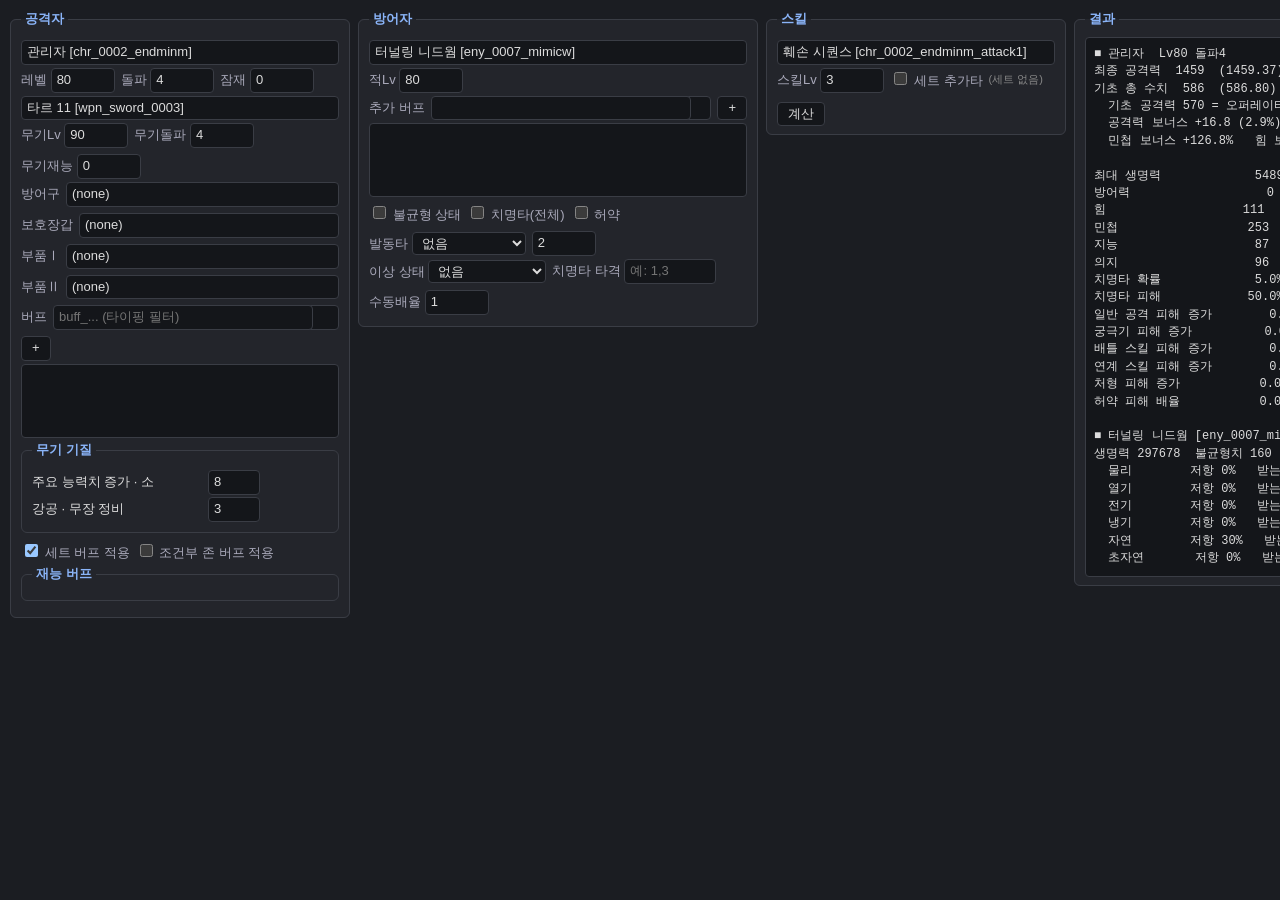
==== index.html @ b57f48a8 "added" ====
<!DOCTYPE html>
<html lang="ko">
<head>
<meta charset="utf-8">
<title>엔드필드 데미지 계산기</title>
<style>
  :root { color-scheme: dark; }
  body { font: 13px/1.45 'Malgun Gothic', 'Segoe UI', sans-serif;
         background: #1b1d22; color: #ddd; margin: 0; padding: 10px; }
  fieldset { border: 1px solid #3a3d45; border-radius: 6px; margin: 0 0 8px;
             padding: 8px 10px; background: #23252b; }
  legend { color: #8ab4f8; font-weight: 600; padding: 0 4px; }
  label { white-space: nowrap; color: #aab; }
  input, select, button { background: #14161a; color: #ddd; border: 1px solid #3a3d45;
                          border-radius: 4px; padding: 2px 5px; font: inherit; }
  input[type=number] { width: 52px; }
  input[list] { width: 100%; min-width: 260px; }
  button { cursor: pointer; padding: 2px 10px; }
  button:hover { background: #2a2d33; }
  .cols { display: grid; grid-template-columns: 340px 400px 300px 1fr;
          gap: 8px; align-items: start; }
  .row { display: flex; gap: 6px; align-items: center; margin: 3px 0; flex-wrap: wrap; }
  .buffs { width: 100%; min-width: 260px; }
  select[multiple] { width: 100%; height: 74px; }
  #stats { width: 380px; min-height: 480px; font-family: 'Consolas','Malgun Gothic',monospace;
           font-size: 12px; white-space: pre; overflow: auto; background:#14161a;
           border:1px solid #3a3d45; border-radius:4px; padding:8px; margin:0; }
  #hits { border-collapse: collapse; min-width: 560px; }
  #hits th, #hits td { border: 1px solid #33363d; padding: 3px 8px; text-align: right; }
  #hits th { background: #262930; position: sticky; top: 0; }
  #hits td:nth-child(2), #hits td:nth-child(3) { text-align: left; }
  .out { display: flex; gap: 10px; align-items: flex-start; }
  .sub { color: #888; font-size: 11px; }
  .err { color: #ff7b72; }
  .forge { display: inline-flex; gap: 4px; align-items: center; margin: 1px 6px 1px 0; }
  .combo { position: relative; flex: 1; min-width: 200px; }
  .combo input { width: 100%; box-sizing: border-box; }
  .drop { position: absolute; left: 0; right: 0; top: 100%; z-index: 20;
          max-height: 260px; overflow-y: auto; background: #14161a;
          border: 1px solid #3a3d45; border-radius: 4px; display: none; }
  .drop div { padding: 2px 8px; cursor: pointer; white-space: nowrap;
              overflow: hidden; text-overflow: ellipsis; }
  .drop div:hover, .drop div.sel { background: #2a4a78; }
  .forge input { width: 34px; }
  .forge .val { width: 62px; display: inline-block; color: #8ab4f8; }
  #loading { position: fixed; inset: 0; display: flex; align-items: center;
             justify-content: center; background: #1b1d22; font-size: 15px; z-index: 9; }
  .tal-row, .wsk-row { display: flex; gap: 6px; align-items: center; margin: 2px 0;
                       flex-wrap: wrap; }
  .tal-row input[type=number], .wsk-row input[type=number] { width: 40px; }
  .wsk-name { width: 170px; display: inline-block; overflow: hidden;
              text-overflow: ellipsis; white-space: nowrap; }
</style>
</head>
<body>
<div id="loading">데이터 로딩 중… (약 12MB)</div>

<div class="cols">
  <fieldset><legend>공격자</legend>
    <div class="row"><input id="cid" placeholder="캐릭터"></div>
    <div class="row">
      <label>레벨 <input id="lv" type="number" min="1" max="90" value="80"></label>
      <label>돌파 <input id="cbrk" type="number" min="0" max="4" value="4"></label>
      <label>잠재 <input id="pot" type="number" min="0" max="6" value="0"></label>
    </div>
    <div class="row"><input id="wid" placeholder="무기"></div>
    <div class="row">
      <label>무기Lv <input id="wlv" type="number" min="1" max="90" value="90"></label>
      <label>무기돌파 <input id="brk" type="number" min="0" max="6" value="4"></label>
      <label>무기재능 <input id="tal" type="number" min="0" max="6" value="0"></label>
    </div>
    <div id="equip-rows"></div>
    <div class="row"><label>버프</label>
      <input id="buff_in" class="buffs" placeholder="buff_... (타이핑 필터)">
      <input id="buff_stk" type="number" min="1" max="99" value="1" title="스택">
      <button id="buff_add">+</button>
    </div>
    <select id="atk_buffs" multiple title="더블클릭으로 삭제"></select>
    <fieldset><legend>무기 기질</legend><div id="wsk"></div></fieldset>
    <div class="row">
      <label><input id="suit_buff" type="checkbox" checked> 세트 버프 적용</label>
      <label><input id="cond" type="checkbox"> 조건부 존 버프 적용</label>
    </div>
    <fieldset><legend>재능 버프</legend><div id="talents"></div></fieldset>
  </fieldset>

  <fieldset><legend>방어자</legend>
    <div class="row"><input id="eid" placeholder="적"></div>
    <div class="row"><label>적Lv <input id="elv" type="number" min="1" max="150" value="80"></label></div>
    <div class="row"><label>추가 버프</label>
      <input id="dbuff_in" class="buffs">
      <input id="dbuff_stk" type="number" min="1" max="99" value="1" title="스택">
      <button id="dbuff_add">+</button>
    </div>
    <select id="def_buffs" multiple title="더블클릭으로 삭제"></select>
    <div class="row">
      <label><input id="broken" type="checkbox"> 불균형 상태</label>
      <label><input id="crit" type="checkbox"> 치명타(전체)</label>
      <label><input id="weak" type="checkbox"> 허약</label>
      <label>발동타
        <select id="proc">
          <option>없음</option><option>띄우기</option><option>넘어뜨리기</option>
          <option>강타</option><option>갑옷 파괴</option><option>이상 초기피해</option>
          <option>쇄빙</option><option>아츠 폭발</option><option>연소 지속</option>
        </select></label>
      <input id="proc_stacks" type="number" min="1" max="4" value="2" title="스택">
    </div>
    <div class="row">
      <label>이상 상태
        <select id="inflict">
          <option>없음</option><option>방어 불능 상태</option><option>이상 발동</option>
        </select></label>
      <label>치명타 타격 <input id="crit_hits" type="text" style="width:80px" placeholder="예: 1,3"></label>
      <label>수동배율 <input id="mmul" type="number" min="0.1" max="10" step="0.05" value="1"></label>
    </div>
  </fieldset>

  <fieldset><legend>스킬</legend>
    <div class="row"><input id="sid" placeholder="스킬"></div>
    <div class="row">
      <label>스킬Lv <input id="slv" type="number" min="1" max="12" value="3"></label>
      <label><input id="extra_on" type="checkbox"> 세트 추가타</label>
      <span id="extra_lbl" class="sub">(세트 없음)</span>
    </div>
    <button id="run" style="margin-top:6px">계산</button>
  </fieldset>

  <fieldset><legend>결과</legend>
    <div class="out">
      <pre id="stats"></pre>
      <table id="hits">
        <thead><tr><th>#</th><th>속성</th><th>히트</th><th>배율</th>
        <th>공격력×배율</th><th>존배율</th><th>데미지</th></tr></thead>
        <tbody></tbody>
      </table>
    </div>
  </fieldset>
</div>

<script type="module" src="app.js"></script>
</body>
</html>
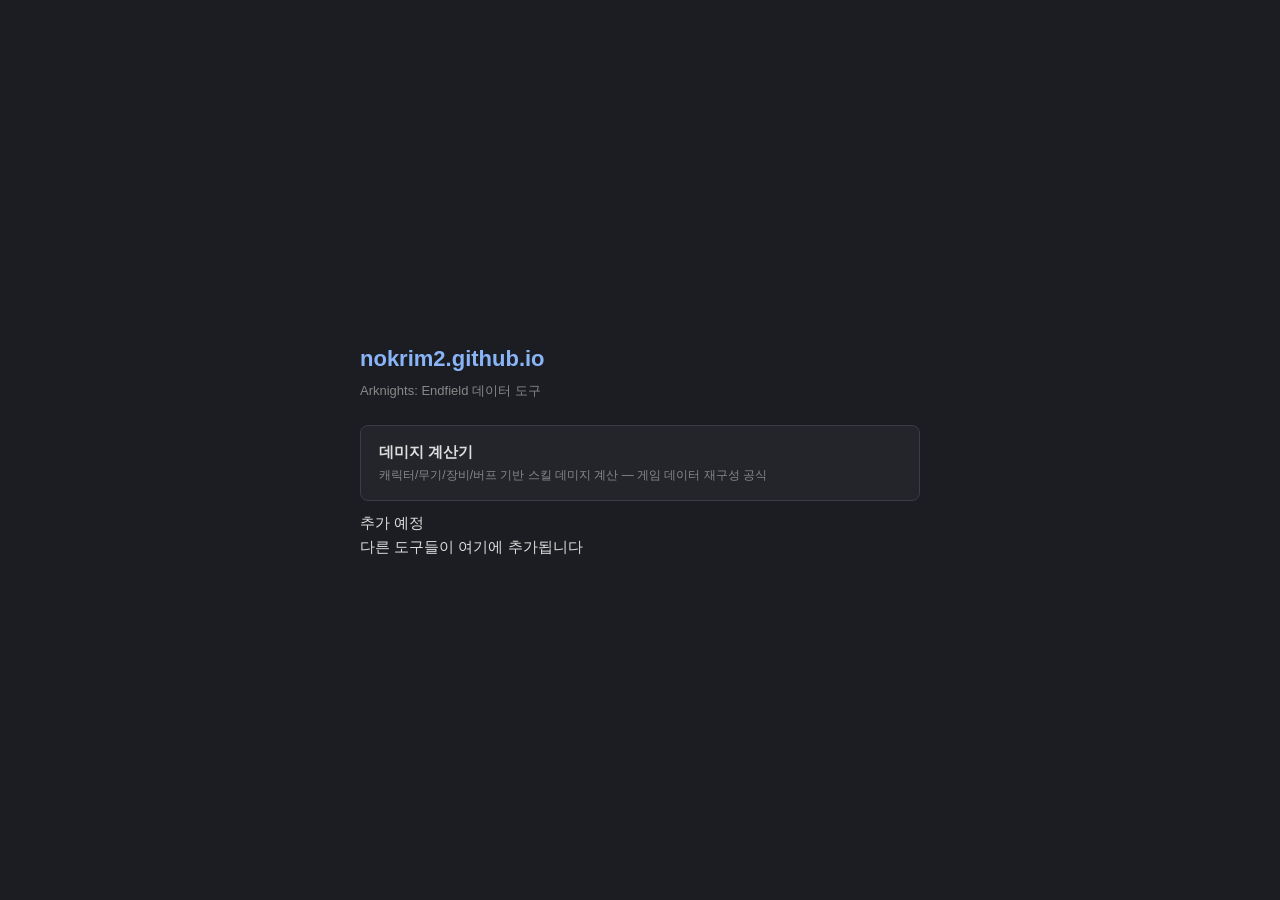
==== commit ee406085: "test" ====
--- a/index.html
+++ b/index.html
@@ -2,141 +2,45 @@
 <html lang="ko">
 <head>
 <meta charset="utf-8">
-<title>엔드필드 데미지 계산기</title>
+<title>nokrim2</title>
 <style>
   :root { color-scheme: dark; }
-  body { font: 13px/1.45 'Malgun Gothic', 'Segoe UI', sans-serif;
-         background: #1b1d22; color: #ddd; margin: 0; padding: 10px; }
-  fieldset { border: 1px solid #3a3d45; border-radius: 6px; margin: 0 0 8px;
-             padding: 8px 10px; background: #23252b; }
-  legend { color: #8ab4f8; font-weight: 600; padding: 0 4px; }
-  label { white-space: nowrap; color: #aab; }
-  input, select, button { background: #14161a; color: #ddd; border: 1px solid #3a3d45;
-                          border-radius: 4px; padding: 2px 5px; font: inherit; }
-  input[type=number] { width: 52px; }
-  input[list] { width: 100%; min-width: 260px; }
-  button { cursor: pointer; padding: 2px 10px; }
-  button:hover { background: #2a2d33; }
-  .cols { display: grid; grid-template-columns: 340px 400px 300px 1fr;
-          gap: 8px; align-items: start; }
-  .row { display: flex; gap: 6px; align-items: center; margin: 3px 0; flex-wrap: wrap; }
-  .buffs { width: 100%; min-width: 260px; }
-  select[multiple] { width: 100%; height: 74px; }
-  #stats { width: 380px; min-height: 480px; font-family: 'Consolas','Malgun Gothic',monospace;
-           font-size: 12px; white-space: pre; overflow: auto; background:#14161a;
-           border:1px solid #3a3d45; border-radius:4px; padding:8px; margin:0; }
-  #hits { border-collapse: collapse; min-width: 560px; }
-  #hits th, #hits td { border: 1px solid #33363d; padding: 3px 8px; text-align: right; }
-  #hits th { background: #262930; position: sticky; top: 0; }
-  #hits td:nth-child(2), #hits td:nth-child(3) { text-align: left; }
-  .out { display: flex; gap: 10px; align-items: flex-start; }
-  .sub { color: #888; font-size: 11px; }
-  .err { color: #ff7b72; }
-  .forge { display: inline-flex; gap: 4px; align-items: center; margin: 1px 6px 1px 0; }
-  .combo { position: relative; flex: 1; min-width: 200px; }
-  .combo input { width: 100%; box-sizing: border-box; }
-  .drop { position: absolute; left: 0; right: 0; top: 100%; z-index: 20;
-          max-height: 260px; overflow-y: auto; background: #14161a;
-          border: 1px solid #3a3d45; border-radius: 4px; display: none; }
-  .drop div { padding: 2px 8px; cursor: pointer; white-space: nowrap;
-              overflow: hidden; text-overflow: ellipsis; }
-  .drop div:hover, .drop div.sel { background: #2a4a78; }
-  .forge input { width: 34px; }
-  .forge .val { width: 62px; display: inline-block; color: #8ab4f8; }
-  #loading { position: fixed; inset: 0; display: flex; align-items: center;
-             justify-content: center; background: #1b1d22; font-size: 15px; z-index: 9; }
-  .tal-row, .wsk-row { display: flex; gap: 6px; align-items: center; margin: 2px 0;
-                       flex-wrap: wrap; }
-  .tal-row input[type=number], .wsk-row input[type=number] { width: 40px; }
-  .wsk-name { width: 170px; display: inline-block; overflow: hidden;
-              text-overflow: ellipsis; white-space: nowrap; }
+  body { font: 15px/1.6 'Malgun Gothic', 'Segoe UI', sans-serif;
+         background: #1b1d22; color: #ddd; margin: 0;
+         min-height: 100vh; display: flex; align-items: center; justify-content: center; }
+  main { width: min(560px, 90vw); }
+  h1 { font-size: 22px; color: #8ab4f8; margin: 0 0 4px; }
+  .sub { color: #888; margin: 0 0 24px; font-size: 13px; }
+  a.card { display: block; background: #23252b; border: 1px solid #3a3d45;
+           border-radius: 8px; padding: 14px 18px; margin: 10px 0;
+           color: #ddd; text-decoration: none; }
+  a.card:hover { border-color: #8ab4f8; background: #2a2d33; }
+  a.card .t { font-weight: 600; }
+  a.card .d { color: #888; font-size: 12px; margin-top: 2px; }
+  a.card.soon { opacity: .45; cursor: default; }
+  a.card.soon:hover { border-color: #3a3d45; background: #23252b; }
 </style>
 </head>
 <body>
-<div id="loading">데이터 로딩 중… (약 12MB)</div>
+<main>
+  <h1>nokrim2.github.io</h1>
+  <p class="sub">Arknights: Endfield 데이터 도구</p>
 
-<div class="cols">
-  <fieldset><legend>공격자</legend>
-    <div class="row"><input id="cid" placeholder="캐릭터"></div>
-    <div class="row">
-      <label>레벨 <input id="lv" type="number" min="1" max="90" value="80"></label>
-      <label>돌파 <input id="cbrk" type="number" min="0" max="4" value="4"></label>
-      <label>잠재 <input id="pot" type="number" min="0" max="6" value="0"></label>
-    </div>
-    <div class="row"><input id="wid" placeholder="무기"></div>
-    <div class="row">
-      <label>무기Lv <input id="wlv" type="number" min="1" max="90" value="90"></label>
-      <label>무기돌파 <input id="brk" type="number" min="0" max="6" value="4"></label>
-      <label>무기재능 <input id="tal" type="number" min="0" max="6" value="0"></label>
-    </div>
-    <div id="equip-rows"></div>
-    <div class="row"><label>버프</label>
-      <input id="buff_in" class="buffs" placeholder="buff_... (타이핑 필터)">
-      <input id="buff_stk" type="number" min="1" max="99" value="1" title="스택">
-      <button id="buff_add">+</button>
-    </div>
-    <select id="atk_buffs" multiple title="더블클릭으로 삭제"></select>
-    <fieldset><legend>무기 기질</legend><div id="wsk"></div></fieldset>
-    <div class="row">
-      <label><input id="suit_buff" type="checkbox" checked> 세트 버프 적용</label>
-      <label><input id="cond" type="checkbox"> 조건부 존 버프 적용</label>
-    </div>
-    <fieldset><legend>재능 버프</legend><div id="talents"></div></fieldset>
-  </fieldset>
+  <a class="card" href="./calc/">
+    <div class="t">데미지 계산기</div>
+    <div class="d">캐릭터/무기/장비/버프 기반 스킬 데미지 계산 — 게임 데이터 재구성 공식</div>
+  </a>
 
-  <fieldset><legend>방어자</legend>
-    <div class="row"><input id="eid" placeholder="적"></div>
-    <div class="row"><label>적Lv <input id="elv" type="number" min="1" max="150" value="80"></label></div>
-    <div class="row"><label>추가 버프</label>
-      <input id="dbuff_in" class="buffs">
-      <input id="dbuff_stk" type="number" min="1" max="99" value="1" title="스택">
-      <button id="dbuff_add">+</button>
-    </div>
-    <select id="def_buffs" multiple title="더블클릭으로 삭제"></select>
-    <div class="row">
-      <label><input id="broken" type="checkbox"> 불균형 상태</label>
-      <label><input id="crit" type="checkbox"> 치명타(전체)</label>
-      <label><input id="weak" type="checkbox"> 허약</label>
-      <label>발동타
-        <select id="proc">
-          <option>없음</option><option>띄우기</option><option>넘어뜨리기</option>
-          <option>강타</option><option>갑옷 파괴</option><option>이상 초기피해</option>
-          <option>쇄빙</option><option>아츠 폭발</option><option>연소 지속</option>
-        </select></label>
-      <input id="proc_stacks" type="number" min="1" max="4" value="2" title="스택">
-    </div>
-    <div class="row">
-      <label>이상 상태
-        <select id="inflict">
-          <option>없음</option><option>방어 불능 상태</option><option>이상 발동</option>
-        </select></label>
-      <label>치명타 타격 <input id="crit_hits" type="text" style="width:80px" placeholder="예: 1,3"></label>
-      <label>수동배율 <input id="mmul" type="number" min="0.1" max="10" step="0.05" value="1"></label>
-    </div>
-  </fieldset>
-
-  <fieldset><legend>스킬</legend>
-    <div class="row"><input id="sid" placeholder="스킬"></div>
-    <div class="row">
-      <label>스킬Lv <input id="slv" type="number" min="1" max="12" value="3"></label>
-      <label><input id="extra_on" type="checkbox"> 세트 추가타</label>
-      <span id="extra_lbl" class="sub">(세트 없음)</span>
-    </div>
-    <button id="run" style="margin-top:6px">계산</button>
-  </fieldset>
-
-  <fieldset><legend>결과</legend>
-    <div class="out">
-      <pre id="stats"></pre>
-      <table id="hits">
-        <thead><tr><th>#</th><th>속성</th><th>히트</th><th>배율</th>
-        <th>공격력×배율</th><th>존배율</th><th>데미지</th></tr></thead>
-        <tbody></tbody>
-      </table>
-    </div>
-  </fieldset>
-</div>
-
-<script type="module" src="app.js"></script>
+  <!-- 여기에 새 도구 카드 추가
+  <a class="card" href="./도구경로/">
+    <div class="t">도구 이름</div>
+    <div class="d">설명</div>
+  </a>
+  -->
+  <div class="card soon">
+    <div class="t">추가 예정</div>
+    <div class="d">다른 도구들이 여기에 추가됩니다</div>
+  </div>
+</main>
 </body>
 </html>
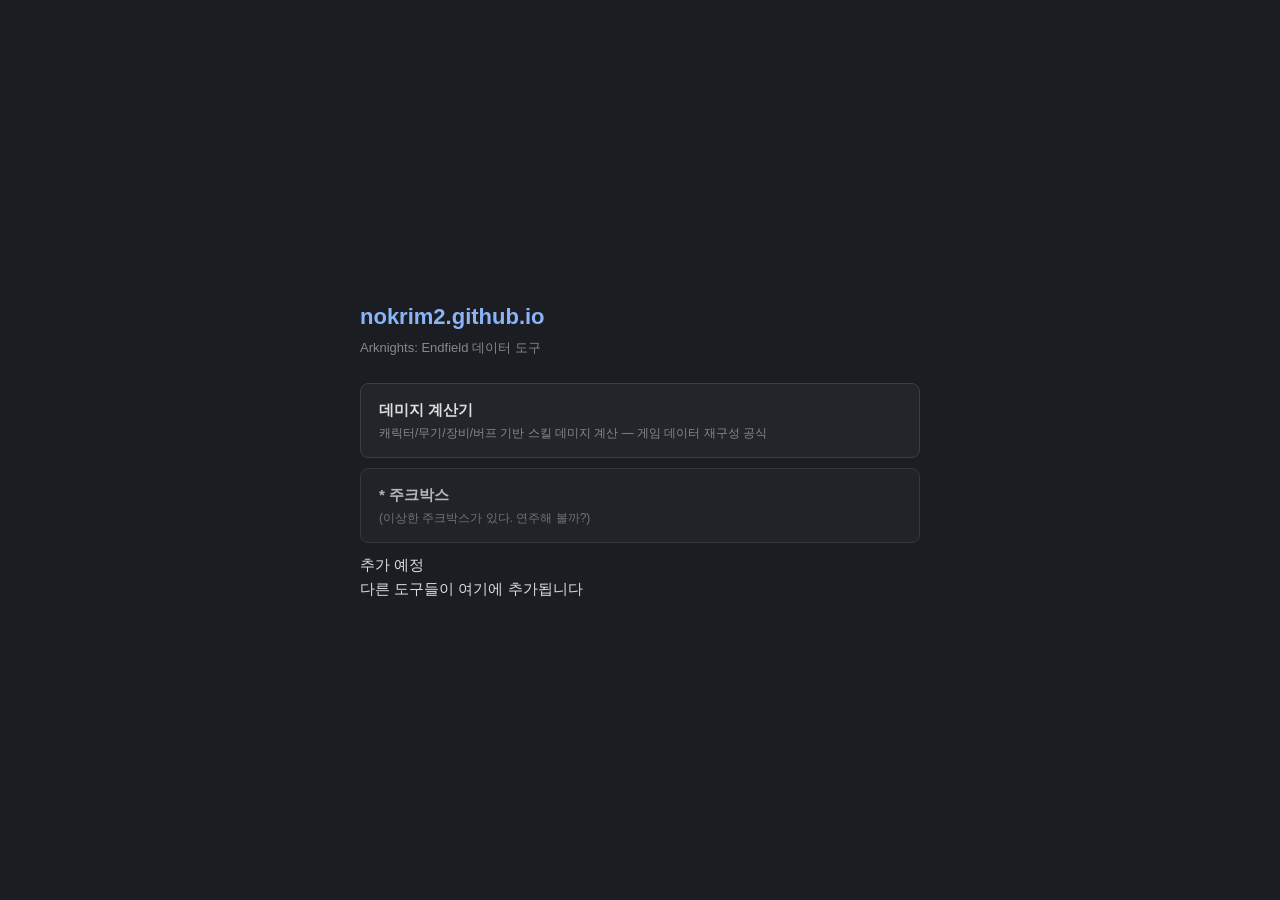
==== commit 20b462d0: "test" ====
--- a/index.html
+++ b/index.html
@@ -31,6 +31,11 @@
     <div class="d">캐릭터/무기/장비/버프 기반 스킬 데미지 계산 — 게임 데이터 재구성 공식</div>
   </a>
 
+  <a class="card" href="./rhythm/" style="opacity:.8">
+    <div class="t">* 주크박스</div>
+    <div class="d">(이상한 주크박스가 있다. 연주해 볼까?)</div>
+  </a>
+
   <!-- 여기에 새 도구 카드 추가
   <a class="card" href="./도구경로/">
     <div class="t">도구 이름</div>
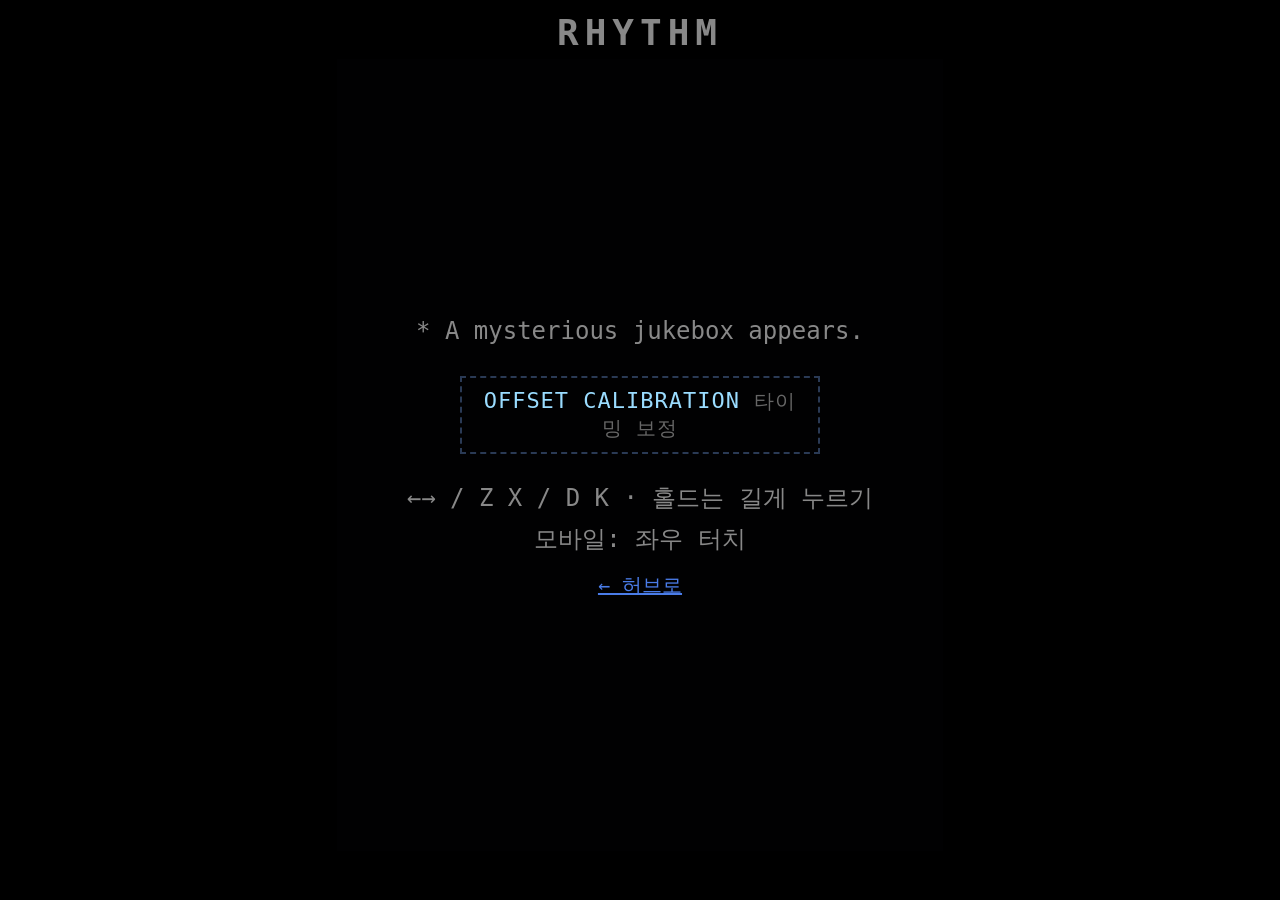
==== commit e2283955: "adjust on mobile" ====
--- a/index.html
+++ b/index.html
@@ -2,50 +2,77 @@
 <html lang="ko">
 <head>
 <meta charset="utf-8">
-<title>nokrim2</title>
+<meta name="viewport" content="width=device-width, initial-scale=1">
+<title>RHYTHM</title>
 <style>
-  :root { color-scheme: dark; }
-  body { font: 15px/1.6 'Malgun Gothic', 'Segoe UI', sans-serif;
-         background: #1b1d22; color: #ddd; margin: 0;
-         min-height: 100vh; display: flex; align-items: center; justify-content: center; }
-  main { width: min(560px, 90vw); }
-  h1 { font-size: 22px; color: #8ab4f8; margin: 0 0 4px; }
-  .sub { color: #888; margin: 0 0 24px; font-size: 13px; }
-  a.card { display: block; background: #23252b; border: 1px solid #3a3d45;
-           border-radius: 8px; padding: 14px 18px; margin: 10px 0;
-           color: #ddd; text-decoration: none; }
-  a.card:hover { border-color: #8ab4f8; background: #2a2d33; }
-  a.card .t { font-weight: 600; }
-  a.card .d { color: #888; font-size: 12px; margin-top: 2px; }
-  a.card.soon { opacity: .45; cursor: default; }
-  a.card.soon:hover { border-color: #3a3d45; background: #23252b; }
+  @font-face {
+    font-family: "DRText";
+    src: url("font/fnt_maintext16.ttf") format("truetype");
+    font-display: swap;
+  }
+  * { box-sizing: border-box; }
+  body { margin: 0; background: #000; color: #fff; font-family: "DRText", monospace;
+         display: flex; flex-direction: column; align-items: center; min-height: 100vh;
+         user-select: none; -webkit-user-select: none; }
+  h1 { font-size: 36px; letter-spacing: 6px; color: #888; margin: 12px 0 6px; }
+  #wrap { position: relative; width: min(98vw, calc(88vh * 0.7647)); }
+  canvas { width: 100%; height: auto; display: block; background: #06060c; touch-action: none;
+           image-rendering: pixelated; }
+  .overlay { position: absolute; inset: 0; background: rgba(0,0,0,.82);
+             display: flex; flex-direction: column; align-items: center; justify-content: center;
+             gap: 12px; text-align: center; padding: 16px 6px; }
+  /* menu can be taller than the canvas on phones: scroll instead of clipping */
+  #menu { justify-content: flex-start; overflow-y: auto; }
+  #menu > :first-child { margin-top: auto; }
+  #menu > :last-child  { margin-bottom: auto; }
+  .hidden { display: none !important; }
+  .songbtn { background: none; border: 2px solid #333; color: #ddd; font-family: inherit;
+             font-size: 32px; padding: 12px 18px; width: min(84%, 460px); cursor: pointer;
+             letter-spacing: 1px; }
+  .songbtn:hover, .songbtn:focus { border-color: #17EEFF; color: #17EEFF; }
+  .songbtn.calib { font-size: 22px; padding: 10px 14px; width: min(70%, 360px);
+                   border-style: dashed; color: #9ADCFF; border-color: #2a3a55; }
+  .songbtn.calib:hover, .songbtn.calib:focus { border-color: #9ADCFF; color: #9ADCFF; }
+  .songbtn small { color: #666; font-size: 20px; }
+  .big { font-size: 48px; color: #FFED72; }
+  .dim { color: #888; font-size: 24px; line-height: 1.7; }
+  #rank { font-size: 110px; margin: 6px 0; }
+  a { color: #4A7CE8; font-size: 20px; }
+  @media (max-width: 640px){
+    h1 { font-size: 24px; }
+    .overlay { gap: 8px; }
+    .songbtn { font-size: 22px; padding: 9px 12px; width: min(88%, 420px); }
+    .songbtn small { font-size: 14px; }
+    .songbtn.calib { font-size: 16px; width: min(76%, 320px); }
+    .big { font-size: 32px; }
+    .dim { font-size: 16px; }
+    #rank { font-size: 64px; }
+    a { font-size: 15px; }
+  }
 </style>
 </head>
 <body>
-<main>
-  <h1>nokrim2.github.io</h1>
-  <p class="sub">Arknights: Endfield 데이터 도구</p>
+<h1>RHYTHM</h1>
+<div id="wrap">
+  <canvas id="cv" width="1040" height="1360"></canvas>
 
-  <a class="card" href="./calc/">
-    <div class="t">데미지 계산기</div>
-    <div class="d">캐릭터/무기/장비/버프 기반 스킬 데미지 계산 — 게임 데이터 재구성 공식</div>
-  </a>
+  <div id="menu" class="overlay">
+    <div class="dim">* A mysterious jukebox appears.</div>
+    <div id="songlist"></div>
+    <button class="songbtn calib" id="calib">OFFSET CALIBRATION <small>타이밍 보정</small></button>
+    <div class="dim" id="loadmsg"></div>
+    <div class="dim">←→ / Z X / D K · 홀드는 길게 누르기<br>모바일: 좌우 터치</div>
+    <a href="../">← 허브로</a>
+  </div>
 
-  <a class="card" href="./rhythm/" style="opacity:.8">
-    <div class="t">* 주크박스</div>
-    <div class="d">(이상한 주크박스가 있다. 연주해 볼까?)</div>
-  </a>
-
-  <!-- 여기에 새 도구 카드 추가
-  <a class="card" href="./도구경로/">
-    <div class="t">도구 이름</div>
-    <div class="d">설명</div>
-  </a>
-  -->
-  <div class="card soon">
-    <div class="t">추가 예정</div>
-    <div class="d">다른 도구들이 여기에 추가됩니다</div>
+  <div id="result" class="overlay hidden">
+    <div class="dim" id="rSong"></div>
+    <div id="rank"></div>
+    <div class="dim" id="rStats"></div>
+    <button class="songbtn" id="retry">RETRY</button>
+    <button class="songbtn" id="back">SONG LIST</button>
   </div>
-</main>
+</div>
+<script src="rhythm.js?v=9"></script>
 </body>
 </html>
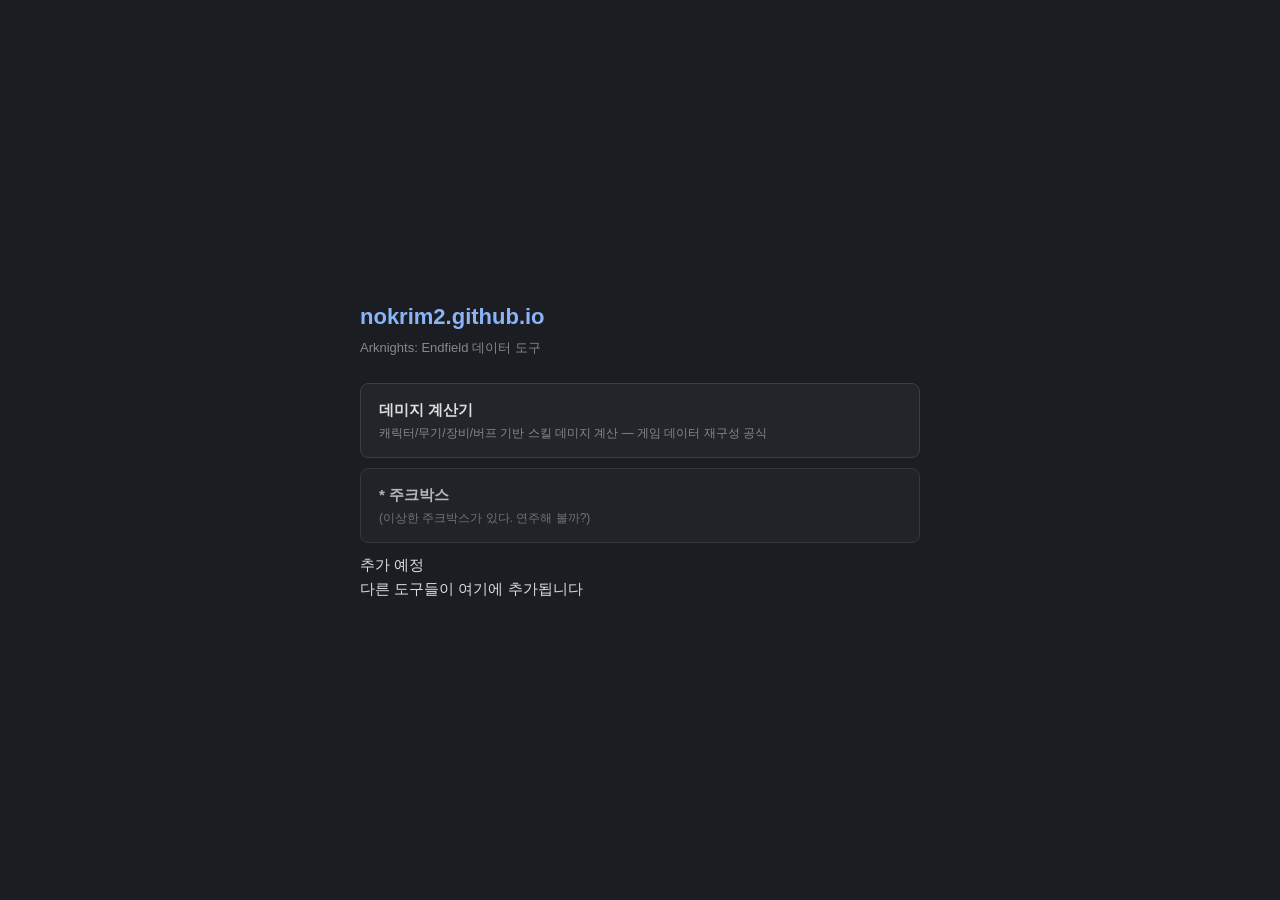
==== commit e869f2c6: "WRONG FILE REPLACEMENT" ====
--- a/index.html
+++ b/index.html
@@ -2,77 +2,50 @@
 <html lang="ko">
 <head>
 <meta charset="utf-8">
-<meta name="viewport" content="width=device-width, initial-scale=1">
-<title>RHYTHM</title>
+<title>nokrim2</title>
 <style>
-  @font-face {
-    font-family: "DRText";
-    src: url("font/fnt_maintext16.ttf") format("truetype");
-    font-display: swap;
-  }
-  * { box-sizing: border-box; }
-  body { margin: 0; background: #000; color: #fff; font-family: "DRText", monospace;
-         display: flex; flex-direction: column; align-items: center; min-height: 100vh;
-         user-select: none; -webkit-user-select: none; }
-  h1 { font-size: 36px; letter-spacing: 6px; color: #888; margin: 12px 0 6px; }
-  #wrap { position: relative; width: min(98vw, calc(88vh * 0.7647)); }
-  canvas { width: 100%; height: auto; display: block; background: #06060c; touch-action: none;
-           image-rendering: pixelated; }
-  .overlay { position: absolute; inset: 0; background: rgba(0,0,0,.82);
-             display: flex; flex-direction: column; align-items: center; justify-content: center;
-             gap: 12px; text-align: center; padding: 16px 6px; }
-  /* menu can be taller than the canvas on phones: scroll instead of clipping */
-  #menu { justify-content: flex-start; overflow-y: auto; }
-  #menu > :first-child { margin-top: auto; }
-  #menu > :last-child  { margin-bottom: auto; }
-  .hidden { display: none !important; }
-  .songbtn { background: none; border: 2px solid #333; color: #ddd; font-family: inherit;
-             font-size: 32px; padding: 12px 18px; width: min(84%, 460px); cursor: pointer;
-             letter-spacing: 1px; }
-  .songbtn:hover, .songbtn:focus { border-color: #17EEFF; color: #17EEFF; }
-  .songbtn.calib { font-size: 22px; padding: 10px 14px; width: min(70%, 360px);
-                   border-style: dashed; color: #9ADCFF; border-color: #2a3a55; }
-  .songbtn.calib:hover, .songbtn.calib:focus { border-color: #9ADCFF; color: #9ADCFF; }
-  .songbtn small { color: #666; font-size: 20px; }
-  .big { font-size: 48px; color: #FFED72; }
-  .dim { color: #888; font-size: 24px; line-height: 1.7; }
-  #rank { font-size: 110px; margin: 6px 0; }
-  a { color: #4A7CE8; font-size: 20px; }
-  @media (max-width: 640px){
-    h1 { font-size: 24px; }
-    .overlay { gap: 8px; }
-    .songbtn { font-size: 22px; padding: 9px 12px; width: min(88%, 420px); }
-    .songbtn small { font-size: 14px; }
-    .songbtn.calib { font-size: 16px; width: min(76%, 320px); }
-    .big { font-size: 32px; }
-    .dim { font-size: 16px; }
-    #rank { font-size: 64px; }
-    a { font-size: 15px; }
-  }
+  :root { color-scheme: dark; }
+  body { font: 15px/1.6 'Malgun Gothic', 'Segoe UI', sans-serif;
+         background: #1b1d22; color: #ddd; margin: 0;
+         min-height: 100vh; display: flex; align-items: center; justify-content: center; }
+  main { width: min(560px, 90vw); }
+  h1 { font-size: 22px; color: #8ab4f8; margin: 0 0 4px; }
+  .sub { color: #888; margin: 0 0 24px; font-size: 13px; }
+  a.card { display: block; background: #23252b; border: 1px solid #3a3d45;
+           border-radius: 8px; padding: 14px 18px; margin: 10px 0;
+           color: #ddd; text-decoration: none; }
+  a.card:hover { border-color: #8ab4f8; background: #2a2d33; }
+  a.card .t { font-weight: 600; }
+  a.card .d { color: #888; font-size: 12px; margin-top: 2px; }
+  a.card.soon { opacity: .45; cursor: default; }
+  a.card.soon:hover { border-color: #3a3d45; background: #23252b; }
 </style>
 </head>
 <body>
-<h1>RHYTHM</h1>
-<div id="wrap">
-  <canvas id="cv" width="1040" height="1360"></canvas>
+<main>
+  <h1>nokrim2.github.io</h1>
+  <p class="sub">Arknights: Endfield 데이터 도구</p>
 
-  <div id="menu" class="overlay">
-    <div class="dim">* A mysterious jukebox appears.</div>
-    <div id="songlist"></div>
-    <button class="songbtn calib" id="calib">OFFSET CALIBRATION <small>타이밍 보정</small></button>
-    <div class="dim" id="loadmsg"></div>
-    <div class="dim">←→ / Z X / D K · 홀드는 길게 누르기<br>모바일: 좌우 터치</div>
-    <a href="../">← 허브로</a>
+  <a class="card" href="./calc/">
+    <div class="t">데미지 계산기</div>
+    <div class="d">캐릭터/무기/장비/버프 기반 스킬 데미지 계산 — 게임 데이터 재구성 공식</div>
+  </a>
+
+  <a class="card" href="./rhythm/" style="opacity:.8">
+    <div class="t">* 주크박스</div>
+    <div class="d">(이상한 주크박스가 있다. 연주해 볼까?)</div>
+  </a>
+
+  <!-- 여기에 새 도구 카드 추가
+  <a class="card" href="./도구경로/">
+    <div class="t">도구 이름</div>
+    <div class="d">설명</div>
+  </a>
+  -->
+  <div class="card soon">
+    <div class="t">추가 예정</div>
+    <div class="d">다른 도구들이 여기에 추가됩니다</div>
   </div>
-
-  <div id="result" class="overlay hidden">
-    <div class="dim" id="rSong"></div>
-    <div id="rank"></div>
-    <div class="dim" id="rStats"></div>
-    <button class="songbtn" id="retry">RETRY</button>
-    <button class="songbtn" id="back">SONG LIST</button>
-  </div>
-</div>
-<script src="rhythm.js?v=9"></script>
+</main>
 </body>
 </html>
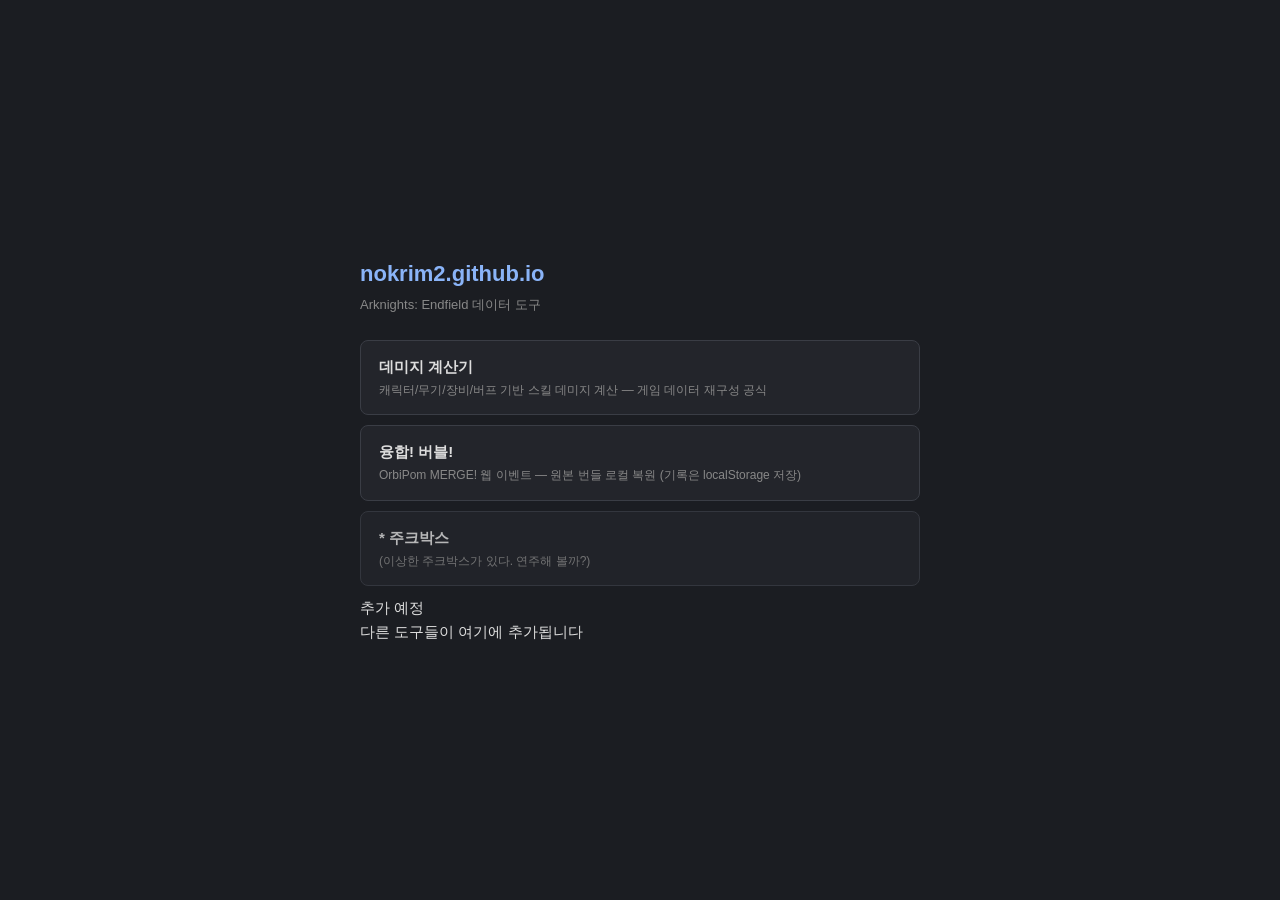
==== commit d741d12e: "Add orbipom link to index Generated with [Devin](https://devin.ai)  Co-Authored-By: Devin <158243242" ====
--- a/index.html
+++ b/index.html
@@ -31,6 +31,11 @@
     <div class="d">캐릭터/무기/장비/버프 기반 스킬 데미지 계산 — 게임 데이터 재구성 공식</div>
   </a>
 
+  <a class="card" href="./orbipom/">
+    <div class="t">융합! 버블!</div>
+    <div class="d">OrbiPom MERGE! 웹 이벤트 — 원본 번들 로컬 복원 (기록은 localStorage 저장)</div>
+  </a>
+
   <a class="card" href="./rhythm/" style="opacity:.8">
     <div class="t">* 주크박스</div>
     <div class="d">(이상한 주크박스가 있다. 연주해 볼까?)</div>
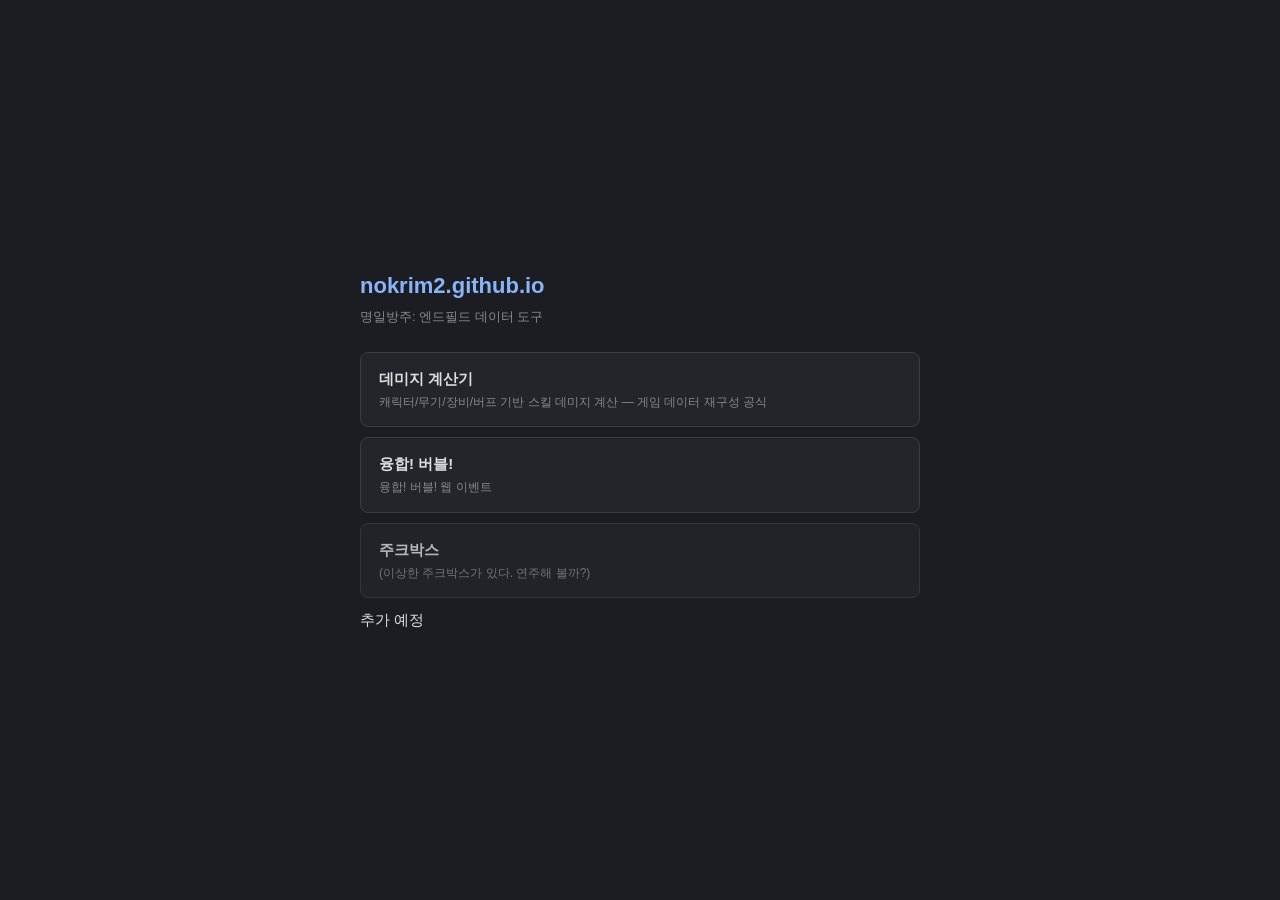
==== commit 1eea4913: "." ====
--- a/index.html
+++ b/index.html
@@ -2,7 +2,7 @@
 <html lang="ko">
 <head>
 <meta charset="utf-8">
-<title>nokrim2</title>
+<title>명일방주: 엔드필드</title>
 <style>
   :root { color-scheme: dark; }
   body { font: 15px/1.6 'Malgun Gothic', 'Segoe UI', sans-serif;
@@ -24,7 +24,7 @@
 <body>
 <main>
   <h1>nokrim2.github.io</h1>
-  <p class="sub">Arknights: Endfield 데이터 도구</p>
+  <p class="sub">명일방주: 엔드필드 데이터 도구</p>
 
   <a class="card" href="./calc/">
     <div class="t">데미지 계산기</div>
@@ -33,11 +33,11 @@
 
   <a class="card" href="./orbipom/">
     <div class="t">융합! 버블!</div>
-    <div class="d">OrbiPom MERGE! 웹 이벤트 — 원본 번들 로컬 복원 (기록은 localStorage 저장)</div>
+    <div class="d">융합! 버블! 웹 이벤트</div>
   </a>
 
   <a class="card" href="./rhythm/" style="opacity:.8">
-    <div class="t">* 주크박스</div>
+    <div class="t">주크박스</div>
     <div class="d">(이상한 주크박스가 있다. 연주해 볼까?)</div>
   </a>
 
@@ -49,7 +49,6 @@
   -->
   <div class="card soon">
     <div class="t">추가 예정</div>
-    <div class="d">다른 도구들이 여기에 추가됩니다</div>
   </div>
 </main>
 </body>
